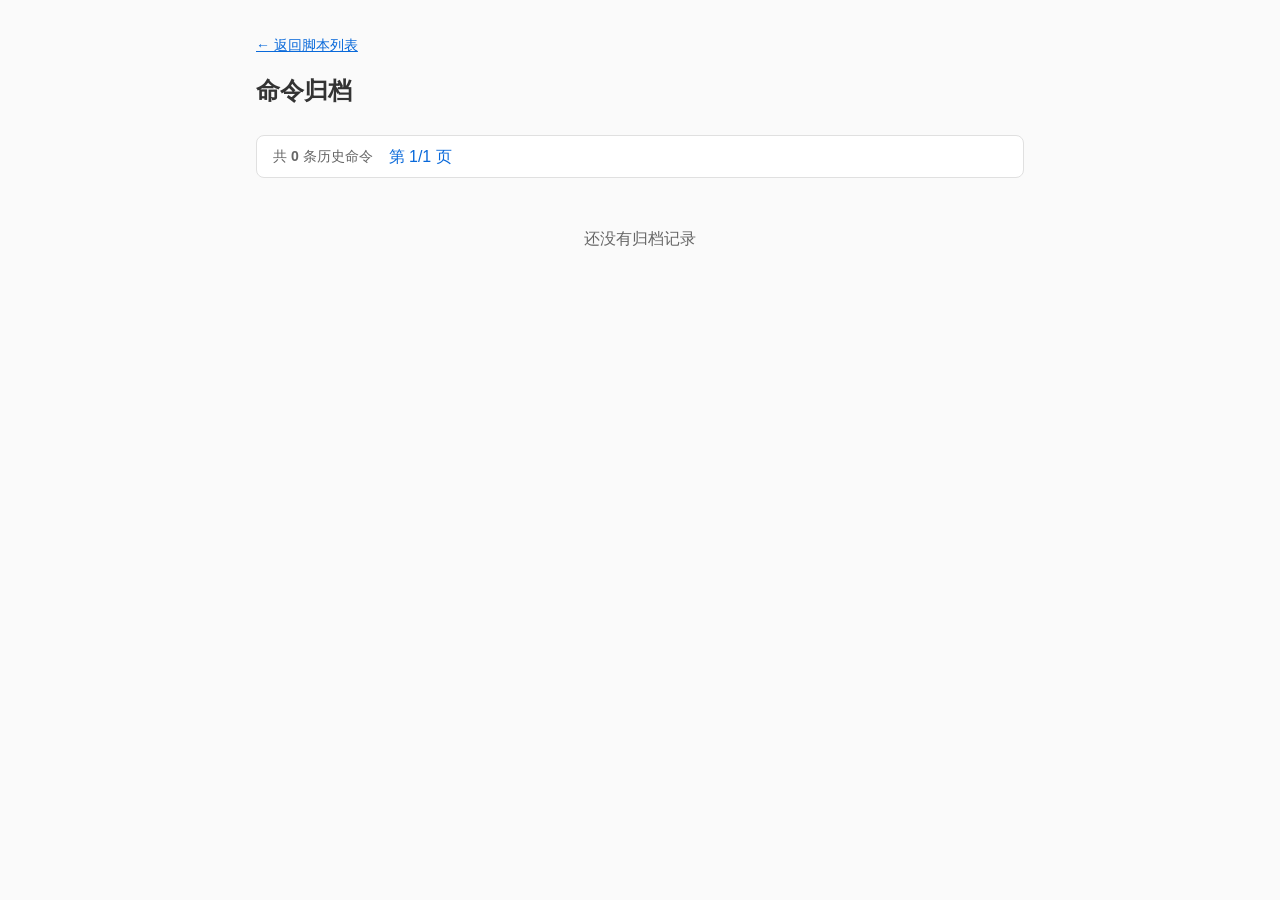
==== tests/snapshot/site/commands/index.html @ 8132d4c3 "feat(pages): 命令归档全局分页+meta索引+归档导航+初始隐藏（I7）" ====
<!doctype html>
<html lang="zh-CN">
<head>
    <meta charset="utf-8">
    <meta name="viewport" content="width=device-width, initial-scale=1">
    <meta http-equiv="refresh" content="0; url=page-1.html">
    <title>命令归档</title>
</head>
<body>
    <p><a href="page-1.html">命令归档 · 第 1 页 →</a></p>
</body>
</html>
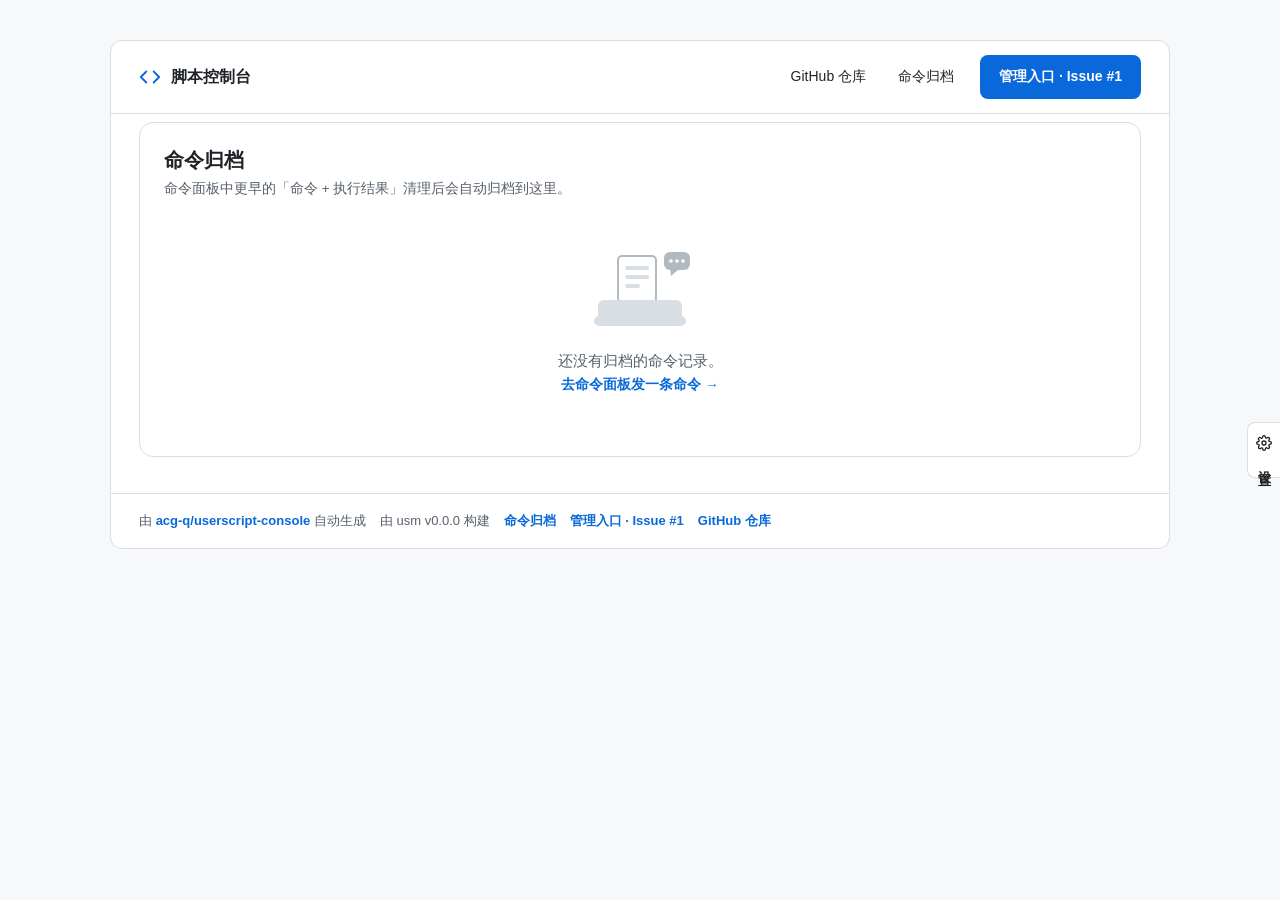
==== commit a4e2e9b0: "feat(pages): 全站页脚与 meta 显示 usm 版本" ====
--- a/tests/snapshot/site/commands/index.html
+++ b/tests/snapshot/site/commands/index.html
@@ -5,6 +5,7 @@
     <meta charset="utf-8">
     <meta name="viewport" content="width=device-width, initial-scale=1">
     <meta http-equiv="refresh" content="0; url=page-1.html">
+    <meta name="generator" content="usm v0.0.0">
     <title>命令归档</title>
 </head>
 <body>
